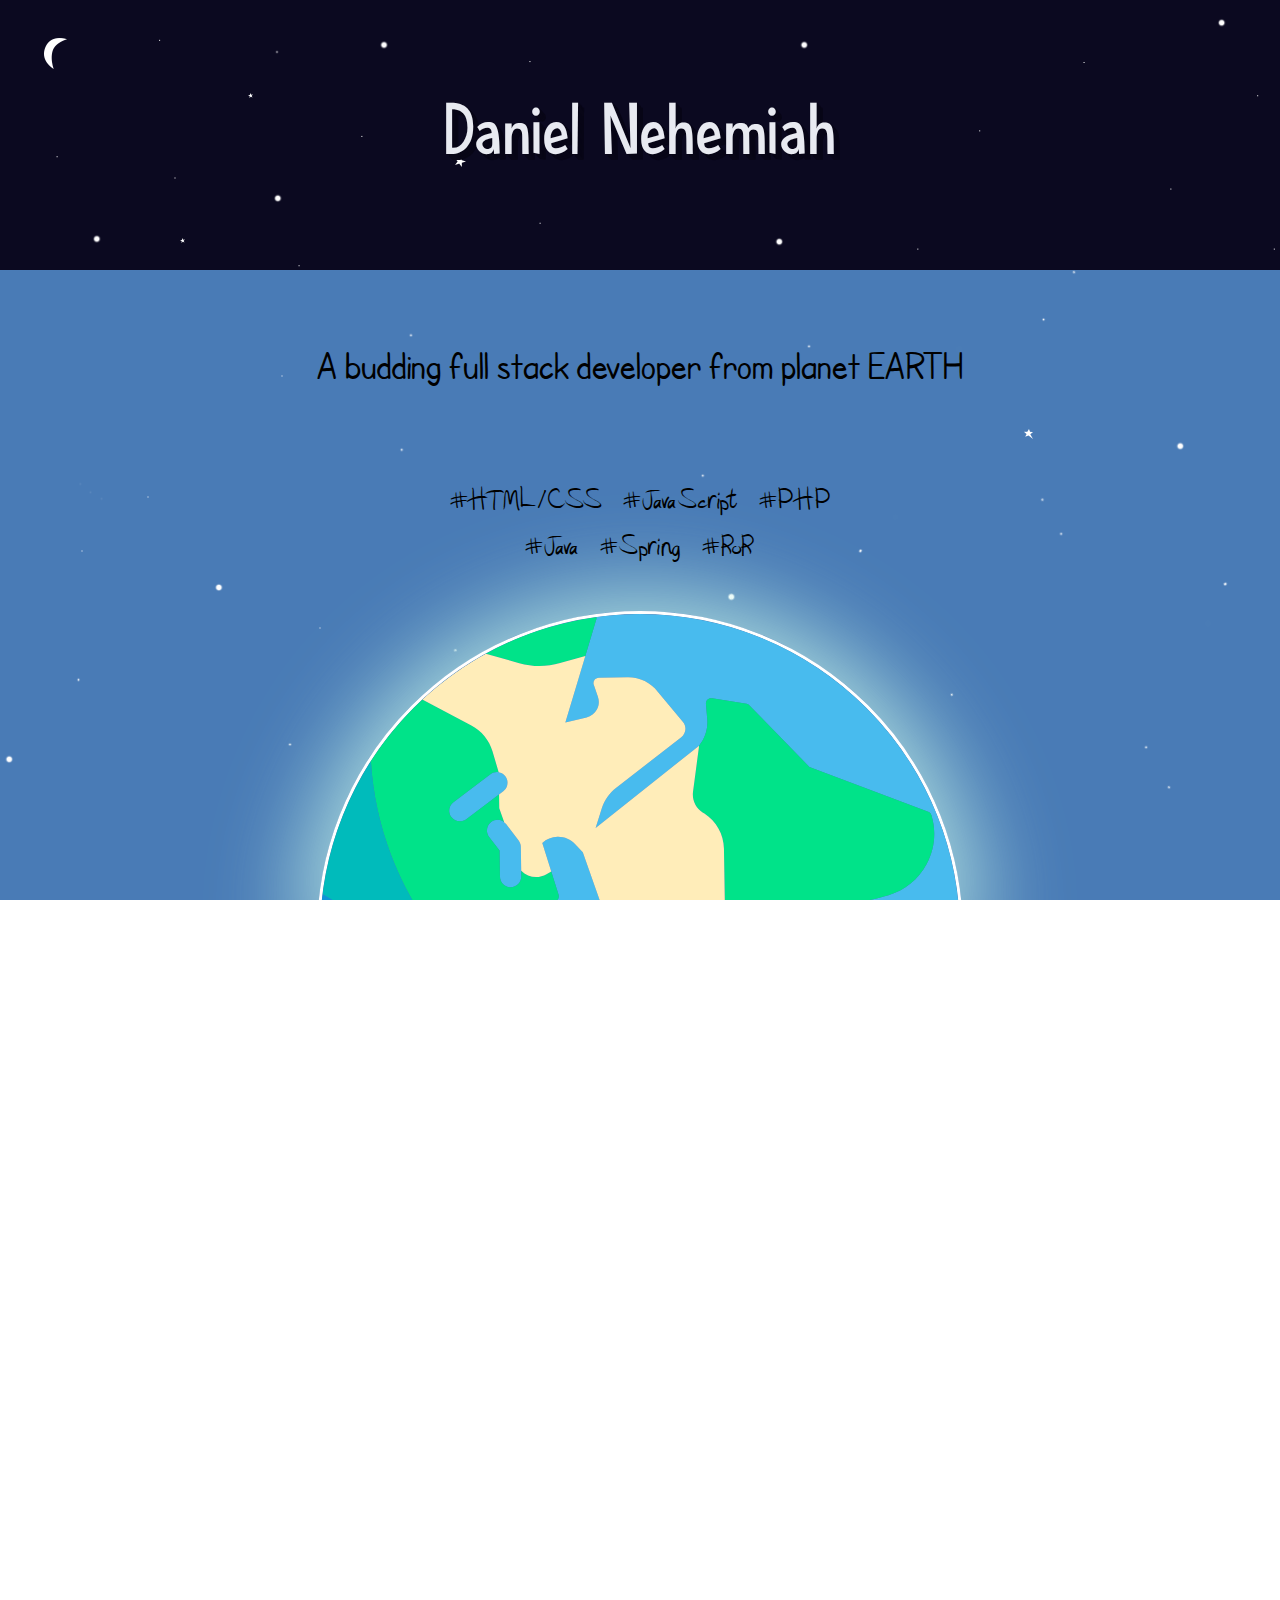
==== index.html @ 970ed088 "Update after one year" ====
<!DOCTYPE html>
<head>
	<meta charset="utf-8">
	<meta name="viewport" content="width=device-width, initial-scale=1">
	<meta name="description" content="A website about Daniel, a web developer based in Chennai, India.">
	<meta name="keywords" content="daniel, nehemiah, daniel nehemiah, web development, graphic design, websites, graphics, freelance, developer">
	<meta name="robots" content="index, follow">
	
	<!-- fullPage.js -->
	<link rel="stylesheet" type="text/css" href="css/jquery.fullPage.css" />

	<link rel="shortcut icon" href="favicon.png" type="image/x-icon">
	<link rel="icon" href="favicon.png" type="image/x-icon">

	<script src="js/jquery.min.js"></script>

	<!-- This following line is optional. Only necessary if you use the option css3:false and you want to use other easing effects rather than "linear", "swing" or "easeInOutCubic". -->
	<script src="js/vendors/jquery.easings.min.js"></script>


	<!-- This following line is only necessary in the case of using the plugin option `scrollOverflow:true` -->
	<script type="text/javascript" src="js/vendors/scrolloverflow.min.js"></script>

	<script type="text/javascript" src="js/jquery.fullPage.js"></script>

	<script type="text/javascript">
		$(document).ready(function() {
	    	$('#fullpage').fullpage({
	    		verticalCentered:false,
	    		sectionsColor: ['#497bs9', '#FFEB3B', '#FFEB3B', '#F44336', '#ecf0f1']
	    	});
		});
		
	</script>

	<!-- my custom styles -->
	<link rel="stylesheet" href="css/style.css">
	

	<title>Daniel Nehemiah</title>
	<script>
  (function(i,s,o,g,r,a,m){i['GoogleAnalyticsObject']=r;i[r]=i[r]||function(){
  (i[r].q=i[r].q||[]).push(arguments)},i[r].l=1*new Date();a=s.createElement(o),
  m=s.getElementsByTagName(o)[0];a.async=1;a.src=g;m.parentNode.insertBefore(a,m)
  })(window,document,'script','https://www.google-analytics.com/analytics.js','ga');

  ga('create', 'UA-81426646-1', 'auto');
  ga('send', 'pageview');

</script>
</head>
<body>
	
	<div id="fullpage">
		<div class="section">
			
				<header id="name">
						
						<h1>Daniel Nehemiah</h1>
					
				</header>
				
				<main id="first_section">
						<div id="tagline">
				    	<span>A budding full stack developer from planet EARTH</span>
						</div>
						<div id="hashtags_div">
						<span id="hashtags">#HTML/CSS   #JavaScript   #PHP<br>#Java   #Spring   #RoR</span></span>			   	
					    </div>
					    <div id="earth_div">
					    <div class="img_div"><img class="earth" src="images/earth_cut.svg"></div></div>
				</main>
			
		</div>
		<div class="section" id="second_section">
		<div id="education">
			<div class="title">
			<img class="icon" src="images/open-book.svg"><h1>Education</h1>
			</div>
			<div class="contents">
			<ul>
			    <li><dl>
			        <dt><img class= "calendar" src="images/calendar.svg">2009-2010</dt>
			        <hr>
			        <dd class="pink">High School</dd>
			        <dd>@ St. Michaels Academy, Chennai</dd>
			    </dl></li>

			    <li><dl>
			        <dt><img class= "calendar" src="images/calendar.svg">2010-2012</dt>
			        <hr>
			        <dd class="pink">Higher Secondary School</dd>
			        <dd>@ St. Michaels Academy, Chennai</dd>
			    </dl></li>

			    <li><dl>
			        <dt><img class= "calendar" src="images/calendar.svg">2012-2016<img class= "calendar" src="images/diploma.svg"></dt>
			        <hr>
			        <dd class="pink">Bachelor of Engineering in Computer Science</dd>
			        <dd>@ Sathyabama University,  Chennai</dd>
			    </dl></li>

			    <li><dl>
			        <dt><img class= "calendar" src="images/calendar.svg">2013-Future</dt>
			        <hr>
			        <dd class="pink">Anything interesting related to computers..</dd>
			        <dd>@ The Internet</dd>
			    </dl></li>
			</ul>
			</div>
		</div>
		<div id="technical">
			<div class="title">
			<h1>Technical Skills</h1><img class="icon" src="images/laptop.svg">
			</div>
			<div class="contents">
				<div class="bar"><div class="outer_bar">&nbsp;
				<div class="inner_bar" id="html">&nbsp;
				</div>
				</div><span>HTML/CSS</span></div>
				<div class="bar"><div class="outer_bar">&nbsp;
				<div class="inner_bar" id="js">&nbsp;
				</div>
				</div><span>JavaScript</span></div>
				<div class="bar"><div class="outer_bar">&nbsp;
				<div class="inner_bar" id="php">&nbsp;
				</div>
				</div><span>PHP</span></div>
				<div class="bar"><div class="outer_bar">&nbsp;
				<div class="inner_bar" id="sql">&nbsp;
				</div>
				</div><span>SQL</span></div>
				<div class="bar"><div class="outer_bar">&nbsp;
				<div class="inner_bar" id="java">&nbsp;
				</div>
				</div><span>Java, Spring</span></div>
				<div class="bar"><div class="outer_bar">&nbsp;
				<div class="inner_bar" id="cc">&nbsp;
				</div>
				</div><span>C/C++</span></div>
				<div class="bar"><div class="outer_bar">&nbsp;
				<div class="inner_bar" id="ror">&nbsp;
				</div>
				</div><span>RoR</span></div>
				<div class="bar"><div class="outer_bar">&nbsp;
				<div class="inner_bar" id="ps">&nbsp;
				</div>
				</div><span>UI Design</span></div>
			</div>
		</div>
		</div>
		<div class="section" id="third_section">
			<div id="technical_full">
			<div class="title">
			<h1>Technical Skills</h1><img class="icon" src="images/laptop.svg">
			</div>
			<div class="contents">
				<div class="bar"><div class="outer_bar">&nbsp;
				<div class="inner_bar" id="html">&nbsp;
				</div>
				</div><span>HTML/CSS</span></div>
				<div class="bar"><div class="outer_bar">&nbsp;
				<div class="inner_bar" id="js">&nbsp;
				</div>
				</div><span>JavaScript</span></div>
				<div class="bar"><div class="outer_bar">&nbsp;
				<div class="inner_bar" id="php">&nbsp;
				</div>
				</div><span>PHP</span></div>
				<div class="bar"><div class="outer_bar">&nbsp;
				<div class="inner_bar" id="sql">&nbsp;
				</div>
				</div><span>SQL</span></div>
				<div class="bar"><div class="outer_bar">&nbsp;
				<div class="inner_bar" id="java">&nbsp;
				</div>
				</div><span>Java/Spring</span></div>
				<div class="bar"><div class="outer_bar">&nbsp;
				<div class="inner_bar" id="cc">&nbsp;
				</div>
				</div><span>C/C++</span></div>
				<div class="bar"><div class="outer_bar">&nbsp;
				<div class="inner_bar" id="ror">&nbsp;
				</div>
				</div><span>RoR</span></div>
				<div class="bar"><div class="outer_bar">&nbsp;
				<div class="inner_bar" id="ps">&nbsp;
				</div>
				</div><span>UI Design</span></div>
			</div>
		</div>
		</div>
		<div class="section" >
			<div id="fourth_section">
				<div id="about_div"><h1>About Me</h1></div>
				<div id="para_div"><p>Apart from all the stuff you read above, I am a computer geek who likes working with computers. If there's a problem that needs a computer based solution, you can count me in. I like designing, photography and playing badminton too, that's what you'll find me doing if I'm not coding something up.</p></div>
				<div id="work_experience">Work Experience: Trainee Decision Scientist @Mu Sigma [2016-2017] Where I worked in the products division primarily building webapps for analytical solutions and also on a Java Spring, React.js and Node.js based framework built with microservices architecture.</div>
				<div id="avatar_div"><div id="circle"><img id="avatar" src="images/man.svg"></div></div>
				<div id="hash_div"><p>#webdev #programmer #graphicdesigner #photographer #leader #christfollower</p>
				</div>
				<div id="resume_div"><p>For a more detailed and formal document about me <a href="https://drive.google.com/file/d/0BxT3S8XrMB33WE96akVpaEJvQXc/view?usp=sharing">click here.</a> </p></div>
				
			</div>
			
		</div>
		<div class="section">
			<div id="fifth_section">
			<div id="com_title"><h1>Let's get in touch</h1></div>
			<div id="social_icons">
				<div id="icons_wrapper">
					<a href="https://www.facebook.com/daniel.nehemiah.1"><div class="social_icon"><img src="images/facebook.svg"></div></a>
					<a href="http://www.pinterest.com/danielnehemiah1"><div class="social_icon"><img src="images/pinterest.svg"></div></a>
					<a href="https://www.instagram.com/danielnehemiah/"><div class="social_icon"><img src="images/instagram.svg"></div></a>
					<a href="https://in.linkedin.com/in/daniel-nehemiah-c-a1a0b6a2"><div class="social_icon"><img src="images/linkedin.svg"></div></a>
				</div>
			</div>
			<div id="email"><h2>C Daniel <a href="secret.html">Nehemiah</a> Anand <br>danielnehemiah@rocketmail.com</h2></div>
			<div id="coprights">
				<p> &copy;Daniel Nehemiah. All rights reserved</p>
				<p id="freepik">Icons made by Freepik from www.flaticon.com is licensed by CC_3.0_BY</p>
			</div>
			</div>
		</div>
	</div>

	<!-- for section three -->
	<script type="text/javascript">
		var w = window.innerWidth;
		if (w>800) {
			var parent = document.getElementById("fullpage");
			var child = document.getElementById("third_section");
			parent.removeChild(child);
		}
	</script>
	</body>
</html>
---- css/style.css ----
*{
	margin: 0;
}

@font-face {
    font-family: DK;
    src: url(../fonts/DKBlueSheep.otf);
    font-weight: bold;
}

@font-face {
    font-family: SF;
    src: url(../fonts/SF_Cartoonist_Hand.ttf);
    /*font-weight: bold;*/
}
@font-face {
    font-family: Hashtag;
    src: url(../fonts/Hashtag.ttf);
    /*font-weight: bold;*/
}
header{
	background-color: #0b0920;
	height: 30%;
	position: relative;
}

header h1{	
	/*The next four lines help center text*/
	position: absolute;
  	top: 50%;
  	left: 50%;
  	transform: translate(-50%, -50%);

	text-align: center;
	font-family: "DK";
    font-size: 4em;
    margin: 0;
	text-shadow: #080617 .01em .01em 0, #080617 .02em .02em 0, #080617 .03em .03em 0, #080617 .04em .04em 0, #080617 .05em .05em 0, #080617 .06em .06em 0, #080617 .07em .07em 0, #080617 .08em .08em 0, #080617 .09em .09em 0, #080617 .1em .1em 0;
}

#name{
	color: #e8eaf1;
	border: 0;
	background-image: url("../images/stars1.png") ;
	background-repeat: no-repeat;
}

#first_section{

	background-color: #497bb6;

	/*padding-top: 2%;*/
	font-size: 250%;
	text-align: center;
	padding-bottom: 0px;
	height: 70%;
	background-image: url("../images/stars2.png") ;

}

#first_section #tagline{
	font-family: "SF";
	height: 30%;
	position: relative;

}

#first_section #tagline span{
		/*The next four lines help center text*/
	position: absolute;
  	top: 50%;
  	left: 50%;
  	transform: translate(-50%, -50%);
  	white-space: pre;
	}

#hashtags_div {
	height: 20%;
	position: relative;
}

#hashtags {
	/*The next four lines help center text*/
	position: absolute;
  	top: 50%;
  	left: 50%;
  	transform: translate(-50%, -50%);
}

#hashtag_right {
	padding-left: 8%;
}

#hashtags,#hashtag_right{
	font-family: "Hashtag";
	white-space: pre;
}

#earth_div {
	height: 50%;
}

#second_section{
	background-color: #FFEB3B;
}

#education {
	font-family: "SF";
	color: #673632;
	font-size: 1.8em;
	width: 46%;
	height: 100%;
	padding-top: 2%;
	padding-left: 4%;
    float: left;
}


.icon {
    width: 12%;
}

#education .calendar {
	width: 6%;
	padding-right: 2%;
	padding-left: 2%;
}

#education hr {
	width: 40%;
	border-top: 1px solid #fff;
}

#education li {
	display: block;
	padding-left: 8%;
	padding-bottom: 4%;
	height: 20%;
}

#education ul {
	height: 100%;
}

#education dd {
	margin-top: 0.3em;
}


#education h1{
	display: inline;
	padding-left: 5%;
	font-size: 2.6em;
	font-weight: normal;
}

#education .pink {
	color: #ff5f53;
}

.title{
	height: 10%;
	padding-bottom: 8%;
}

.contents {
	height: 82%;
}

#technical {
	font-family: "SF";
	color: #673632;
	font-size: 1.8em;
	padding-top: 2%;
	padding-right: 4%;
	height: 100%;
/*	border-left-color: white;
    border-left-width: medium;
    border-left-style: dotted;*/ 
    float: right;
    text-align: right;
    width: 46%;
}

#technical h1{
	display: inline;
	padding-right: 5%;
	font-size: 2.6em;
	font-weight: normal;
}

.bar {
	height: 12.5%;
}

.bar span {
	display: inline-block;
	padding-left: 3%;
	width: 22%;
}

.outer_bar {
	background-color: white;
	width: 70%;	
	display: inline-block;
	font-size: 0.7em;

}

.inner_bar {
	background-color: #00ff84;
	display: inline-block;
    -webkit-box-shadow: inset 0px 0px 0px 5px rgba(255,255,255,1);
	-moz-box-shadow: inset 0px 0px 0px 5px rgba(255,255,255,1);
	box-shadow: inset 0px 0px 0px 5px rgba(255,255,255,1);
}

#html {
	width: 65%;
}

#js {
	width: 40%;
}

#php,#sql {
	width: 50%;
}

#java {
	width: 70%;
}

#cc {
	width: 30%;
}

#ror {
	width: 40%;
}

#ps {
	width: 70%;
}

#third_section{
	background-color: #ffeb3b;
}

#technical_full {
	font-family: "SF";
	color: #673632;
	font-size: 1.8em;
	padding-top: 2%;
	padding-right: 4%;
	height: 100%;
text-align: right;
}


#technical_full h1{
	display: inline;
	padding-right: 5%;
	font-size: 2.6em;
	font-weight: normal;
}

#technical_full .bar {
	height: 12.5%;
}

#technical_full .bar span {
	display: inline-block;
	padding-left: 3%;
	width: 22%;
}

#technical_full .outer_bar {
	background-color: white;
	width: 70%;	
	display: inline-block;
	font-size: 0.7em;

}

#technical_full .inner_bar {
	background-color: #00ff84;
	display: inline-block;
    -webkit-box-shadow: inset 0px 0px 0px 5px rgba(255,255,255,1);
	-moz-box-shadow: inset 0px 0px 0px 5px rgba(255,255,255,1);
	box-shadow: inset 0px 0px 0px 5px rgba(255,255,255,1);
}

#fourth_section{
	background-color: #F44336;
	height: 100%;
	font-family: "SF";
	font-size: 2.1em;
}

#fourth_section #about_div {
	height: 15%;
	color: #ffeb3b;
	position: relative;
}

#fourth_section #about_div h1{
	/*The next four lines help center text*/
	position: absolute;
  	top: 50%;
  	left: 50%;
  	transform: translate(-50%, -50%);

	font-size: 2em;
	font-weight: normal;
}

#fourth_section #para_div{
	color: white;
	text-align: center;
	width: 80%;
	height: 22%;
	margin: auto;
	line-height: 1.5;
}

#work_experience {
	padding-top: 4%;
	font-family: SF;
	height: 15%;
	color: white;
	text-align: center;
	width: 80%;
	margin: auto;
	font-size: 0.7em;
	font-style: italic;
}


#avatar {
	width: 100%;
}

#avatar_div {
	
	height: 23%;
	position: relative;
	margin-top: 2%;
	margin-bottom: 2%;
}

#circle {
	border-radius: 95px;
	width: 190px;
	background-color: white;
	overflow: hidden;
	/*The next four lines help center text*/
	position: absolute;
  	top: 50%;
  	left: 50%;
  	transform: translate(-50%, -50%);

}

#fourth_section #hash_div {
	height: 10%;
	font-family: "Hashtag";
	text-align: center;
	color: white;
	margin: auto;
	font-size: 1.5em;
}



#resume_div {
	height: 10%;
	text-align: center;
	color: #3a3a3a;
	font-size: 0.9em;
}



#fifth_section {
	background-color: #ecf0f1;
	height: 100%;
	text-align: center;
	font-family: "SF";
	font-size: 150%;
}

#fifth_section h1{
	padding-top: 5%;
	font-weight: normal;
	font-size: 250%;
}

#fifth_section h2 {
	font-weight: normal;
}

#com_title {
	height: 17%;
}

#social_icons {
	height: 41%;
	position: relative;
}

#icons_wrapper {
	/*The next four lines help center text*/
	position: absolute;
  	top: 50%;
  	left: 50%;
  	transform: translate(-50%, -50%);
  	width: 100%;
}

.social_icon {
	padding-left: 5%;
	padding-right: 5%;
	width: 8%;
	display: inline-block;
}

.social_icon img{
	height: 70%;
}

#email {
	height: 20%;
}

#email a{
	text-decoration: none;
	color: unset;	
}

#copyrights {
	height: 20%;
}

#freepik {
	padding-top: 2%;
	font-size: 0.6em;
}

.earth {
	width: 640px;
	position: relative;
}

.img_div {
	border-radius: 640px 640px 0 0;
	width: 640px;
	height: 320px;
	overflow: hidden;
	/*-webkit-box-shadow: 0px 0px 78px 6px rgba(217, 223, 255, 0.75);
	-moz-box-shadow: 0px 0px 78px 6px rgba(217, 223, 255, 0.75);
	box-shadow: 0px 0px 78px 6px rgba(217, 223, 255, 0.75);*/
	-webkit-box-shadow: 0px 0px 93px 17px rgba(198,247,233,0.81);
-moz-box-shadow: 0px 0px 93px 17px rgba(198,247,233,0.81);
box-shadow: 0px 0px 93px 17px rgba(198,247,233,0.81);
	margin: auto;
	margin-top: 2%;
	border-style: solid;
	border-color: #ffffff;

}

@media all and (max-width: 1800px) {
	  #fourth_section #para_div{
		font-size: 0.98em;
	  }
	  #fourth_section #para_div {
	  	width: 80%;	
	  	line-height: 1.2;
	  }
}

@media all and (max-width: 1135px) {
	  .img_div {
		border-radius: 600px 600px 0 0;
		width: 600px;
		height: 300px;
		overflow: hidden;
		-webkit-box-shadow: 0px 0px 78px 6px rgba(217, 223, 255, 0.75);
		-moz-box-shadow: 0px 0px 78px 6px rgba(217, 223, 255, 0.75);
		box-shadow: 0px 0px 78px 6px rgba(217, 223, 255, 0.75);
		margin: auto;
		margin-top: 2%;
	}
	.earth {
	/*margin-top: 2%;*/
	width: 600px;
	}
	#education, #technical {
		font-size: 1.6em;
	}
	.inner_bar {
    -webkit-box-shadow: inset 0px 0px 0px 3.5px rgba(255,255,255,1);
	-moz-box-shadow: inset 0px 0px 0px 3.5px rgba(255,255,255,1);
	box-shadow: inset 0px 0px 0px 3.5px rgba(255,255,255,1);
	}
	.outer_bar {
		font-size: 0.6em;
	}
	  #fourth_section #para_div, #fourth_section #resume_div{
	  	font-size: 0.85em;
	  	line-height: 1.1;
	  }
	  #fourth_section #hash_div {
	  	font-size: 1.2em;
	  }
	  #fifth_section h1{
		font-size: 200%;
	}
	.social_icon {
		width: 10%;
	}
}


@media all and (max-width: 960px) {
	#education, #technical {
		font-size: 1.5em;
	}
	.inner_bar {
    -webkit-box-shadow: inset 0px 0px 0px 3.5px rgba(255,255,255,1);
	-moz-box-shadow: inset 0px 0px 0px 3.5px rgba(255,255,255,1);
	box-shadow: inset 0px 0px 0px 3.5px rgba(255,255,255,1);
}

}

@media all and (max-width: 800px) {
	  .img_div {
		border-radius: 600px 600px 0 0;
		width: 600px;
		height: 300px;
		overflow: hidden;
		-webkit-box-shadow: 0px 0px 78px 6px rgba(217, 223, 255, 0.75);
		-moz-box-shadow: 0px 0px 78px 6px rgba(217, 223, 255, 0.75);
		box-shadow: 0px 0px 78px 6px rgba(217, 223, 255, 0.75);
		margin: auto;
		margin-top: 2%;
	}
	.earth {
	width: 600px;
	}
	*{
		font-size: 0.98em;
	}
	#education{
		font-size: 1.8em;
		width: unset;
	}
	#technical {
		display: none;
	}
	#technical_full {
		font-size: 1.8em;
	}
	#fifth_section {
		font-size: 1.8em;
	}

}


@media all and (max-width: 700px) {
	  .img_div {
		border-radius: 500px 500px 0 0;
		width: 500px;
		height: 250px;
		overflow: hidden;
		-webkit-box-shadow: 0px 0px 78px 6px rgba(217, 223, 255, 0.75);
		-moz-box-shadow: 0px 0px 78px 6px rgba(217, 223, 255, 0.75);
		box-shadow: 0px 0px 78px 6px rgba(217, 223, 255, 0.75);
		margin: auto;
		margin-top: 2%;
	}
	.earth {
	/*margin-top: 2%;*/
	width: 500px;
	}
	*{
		font-size: 0.94em;
	}
	#first_section {
		font-size: 300%;
	}
	#first_section #tagline span{
  	white-space: pre-wrap;
	}
	#education{
		font-size: 2.4em;
	}
	#technical_full {
		font-size: 2.3em;
	}
	#technical_full .inner_bar {
    -webkit-box-shadow: inset 0px 0px 0px 3.2px rgba(255,255,255,1);
	-moz-box-shadow: inset 0px 0px 0px 3.2px rgba(255,255,255,1);
	box-shadow: inset 0px 0px 0px 3.2px rgba(255,255,255,1);
	}
	#fourth_section #para_div, #fourth_section #hash_div {
		font-size: 1.15em;
	}
	#fourth_section #para_div{
		height: unset;
		width: 90%;
	}
	#fifth_section {
		font-size: 2.2em;
	}
	.social_icon {
		width: 13%;
	}
}

@media all and (max-width: 600px) {
	#fourth_section #circle{
		width: 150px;
	}
	#fourth_section #para_div{
		font-size: 1em;
	}
}

@media all and (max-width: 500px) {
	  .img_div {
		border-radius: 410px 410px 0 0;
		width: 410px;
		height: 205px;
		overflow: hidden;
		-webkit-box-shadow: 0px 0px 78px 6px rgba(217, 223, 255, 0.75);
		-moz-box-shadow: 0px 0px 78px 6px rgba(217, 223, 255, 0.75);
		box-shadow: 0px 0px 78px 6px rgba(217, 223, 255, 0.75);
		margin: auto;
		margin-top: 2%;
	}
	.earth {
	/*margin-top: 2%;*/
	width: 410px;
	}
	#first_section {
		font-size: 265%;
	}
	#hashtags{
	white-space: pre-wrap;
	width: 80%;
	}
	#education{
		font-size: 2.1em;
	}
	#education h1{
	font-size: 2.3em;
	}
	#technical_full {
		font-size: 2.0em;
	}
	#technical_full .inner_bar {
    -webkit-box-shadow: inset 0px 0px 0px 3px rgba(255,255,255,1);
	-moz-box-shadow: inset 0px 0px 0px 3px rgba(255,255,255,1);
	box-shadow: inset 0px 0px 0px 3px rgba(255,255,255,1);
	}
	#technical_full h1{
	font-size: 2.3em;
	}
	#fourth_section #circle{
		width: 130px;
	}
	#fifth_section #copyrights{
		width: 85%;
	}
	#fifth_section {
		font-size: 2.3em;
	}
	.social_icon {
		width: 14%;
	}
}

@media all and (max-width: 400px) {
	  .img_div {
		border-radius: 280px 280px 0 0;
		width: 280px;
		height: 140px;
		overflow: hidden;
		-webkit-box-shadow: 0px 0px 78px 6px rgba(217, 223, 255, 0.75);
		-moz-box-shadow: 0px 0px 78px 6px rgba(217, 223, 255, 0.75);
		box-shadow: 0px 0px 78px 6px rgba(217, 223, 255, 0.75);
		margin: auto;
		margin-top: 2%;
	}
	.earth {
	/*margin-top: 2%;*/
	width: 280px;
	}
	*{
		font-size: 0.94em;
	}
	#first_section {
		font-size: 250%;
	}
	#hashtags{
	white-space: pre-wrap;
	}
	#hashtags_div {
	height: 30%;
	}
	#first_section #tagline{
	height: 40%;
	}
	#earth_div {
	height: 30%;
	}
	#education li {
    padding-left: 0;
    width: 99%;
	}
	#fourth_section #circle{
		width: 90px;
	}
	#fourth_section{
		font-size: 1.7em;
	}
	#fourth_section #avatar_div {
		height: 20%;
	}
	#fifth_section {
		font-size: 2em;
	}
	.social_icon {
		width: 13.5%;
	}
}

/*for iPhone 4*/
@media all and (max-height: 480px) {
	  #education li {
    height: unset;
	}
	#fourth_section #circle{
		width: 80px;
	}
	#fourth_section #avatar_div{
		margin-bottom: unset;
		margin-top: unset;
	}
	#fourth_section{
		font-size: 1.5em;
	}
}

/*for iPhone 4 landscape*/
@media all and (max-width: 481px) and (max-height: 321px) and (min-height: 300px) {
	  * {
    font-size: 0.89em;
	}
	  #education li {
		display: inline-block;
		padding-left: unset;
		width: 49%;
		padding-bottom: 5%;
		font-size: 1.3em
	}
	#technical_full {
		font-size: 2em;
	}
	#technical_full .contents {
    height: 70%;
	}
	#technical_full .inner_bar {
    -webkit-box-shadow: inset 0px 0px 0px 2.5px rgba(255,255,255,1);
	-moz-box-shadow: inset 0px 0px 0px 2.5px rgba(255,255,255,1);
	box-shadow: inset 0px 0px 0px 2.5px rgba(255,255,255,1);
	}
	.icon {
		width: 7%;
	}
	#fourth_section #circle{
		width: 50px;
	}
	#fourth_section{
		font-size: 1.8em;
	}
}

/*for iPhone 5 landscape*/
@media all and (max-width: 570px) and (max-height: 321px) and (min-height: 300px) {
	  * {
    font-size: 0.89em;
	}
	  #education li {
		display: inline-block;
		padding-left: unset;
		width: 49%;
		padding-bottom: 5%;
		font-size: 1.3em
	}
	#technical_full {
		font-size: 2em;
	}
	#technical_full .contents {
    height: 70%;
	}
	#technical_full .inner_bar {
    -webkit-box-shadow: inset 0px 0px 0px 2.5px rgba(255,255,255,1);
	-moz-box-shadow: inset 0px 0px 0px 2.5px rgba(255,255,255,1);
	box-shadow: inset 0px 0px 0px 2.5px rgba(255,255,255,1);
	}
	.icon {
		width: 7%;
	}
	#education h1{
		font-size: 1.9em;
	}
	#fourth_section #circle{
		width: 60px;
	}
	#fourth_section{
		font-size: 1.8em;
	}

}

/*For Nexus 6P, iPhone 6Plus and Nexus 5X not iPhone 6*/
@media all and (max-width: 435px) and (min-width: 376px) and (max-height: 773px) and (min-height: 659px) {
	.img_div {
		position: absolute;
		bottom: 0;
		left: 0;
		right: 0;
	}
	#education{
		font-size: 2.4em;
	}
	#technical_full {
		font-size: 2.3em;
	}

	#fourth_section #para_div {
    font-size: 0.9em;
    height: 35%;
	}
	#fourth_section #about_div {
		height: 15%;
	}

}

/*For iPad*/
@media all and (max-width: 770px) and (max-height: 1100px) and (min-height: 1000px) {
	.img_div {
		position: absolute;
		bottom: 0;
		left: 0;
		right: 0;
	}
	#first_section {
		font-size: 280%;
	}
	#education{
		font-size: 2.4em;
	}
	#technical_full {
		font-size: 2.3em;
	}
	#fourth_section #para_div {
	  	width: 70%;
	  	font-size: 1em;
	  	height: 33%;
	  }
	 #fourth_section #hash_div{
		font-size: 1em;
	 }
	 #fourth_section #about_div {
		height: 15%;
	}
	#fifth_section {
		font-size: 2.4em;
	}
	.social_icon {
		width: 14%;
	}
}

/*For Landscape phones*/
@media all and (max-width: 650px) and (max-height: 384px) and (min-height: 280px) {
	#first_section {
		font-size: 240%;
	}
	#hashtags_div {
	height: 30%;
	}
	#first_section #tagline{
	height: 40%;
	}
	#earth_div {
	height: 30%;
	}
	#education{
		font-size: 2.0em;
	}
	#education h1{
		font-size: 1.9em;
	}
	.icon {
		width: 7%;
	}
	#education li {
		display: inline-block;
		padding-left: unset;
		width: 49%;
		padding-bottom: 5%;
		font-size: 0.97em
	}
	#technical_full {
		font-size: 1.7em;
	}
	#technical_full .contents {
    height: 70%;
	}
	#technical_full .inner_bar {
    -webkit-box-shadow: inset 0px 0px 0px 2.5px rgba(255,255,255,1);
	-moz-box-shadow: inset 0px 0px 0px 2.5px rgba(255,255,255,1);
	box-shadow: inset 0px 0px 0px 2.5px rgba(255,255,255,1);
	}
	#fourth_section #avatar_div {
		margin-top: 1%;
	}
	#fifth_section {
		font-size: 1.8em;
	}
	.social_icon {
		width: 9%;
	}
}

/*Nexus 5x Landscape*/
@media all and (max-width: 773px) and (max-height: 435px) and (min-height: 350px) {
	#first_section {
		font-size: 240%;
	}
	.icon {
		width: 7%;
	}
	#education li {
		display: inline-block;
		padding-left: unset;
		width: 49%;
		padding-bottom: 5%;
		font-size: 0.97em
	}
	#technical_full {
		font-size: 1.7em;
	}
	#technical_full .contents {
    height: 70%;
	}
	#technical_full .inner_bar {
    -webkit-box-shadow: inset 0px 0px 0px 2.5px rgba(255,255,255,1);
	-moz-box-shadow: inset 0px 0px 0px 2.5px rgba(255,255,255,1);
	box-shadow: inset 0px 0px 0px 2.5px rgba(255,255,255,1);
	}
	#education h1{
		font-size: 1.9em;
	}
	#fourth_section #avatar_div{
		margin-bottom: 1.5%;
		margin-top: 1.5%;
	}
	#fourth_section{
		font-size: 1.53em;
	}
	#fifth_section {
		font-size: 1.9em;
	}
	.social_icon {
		width: 10%;
	}
}
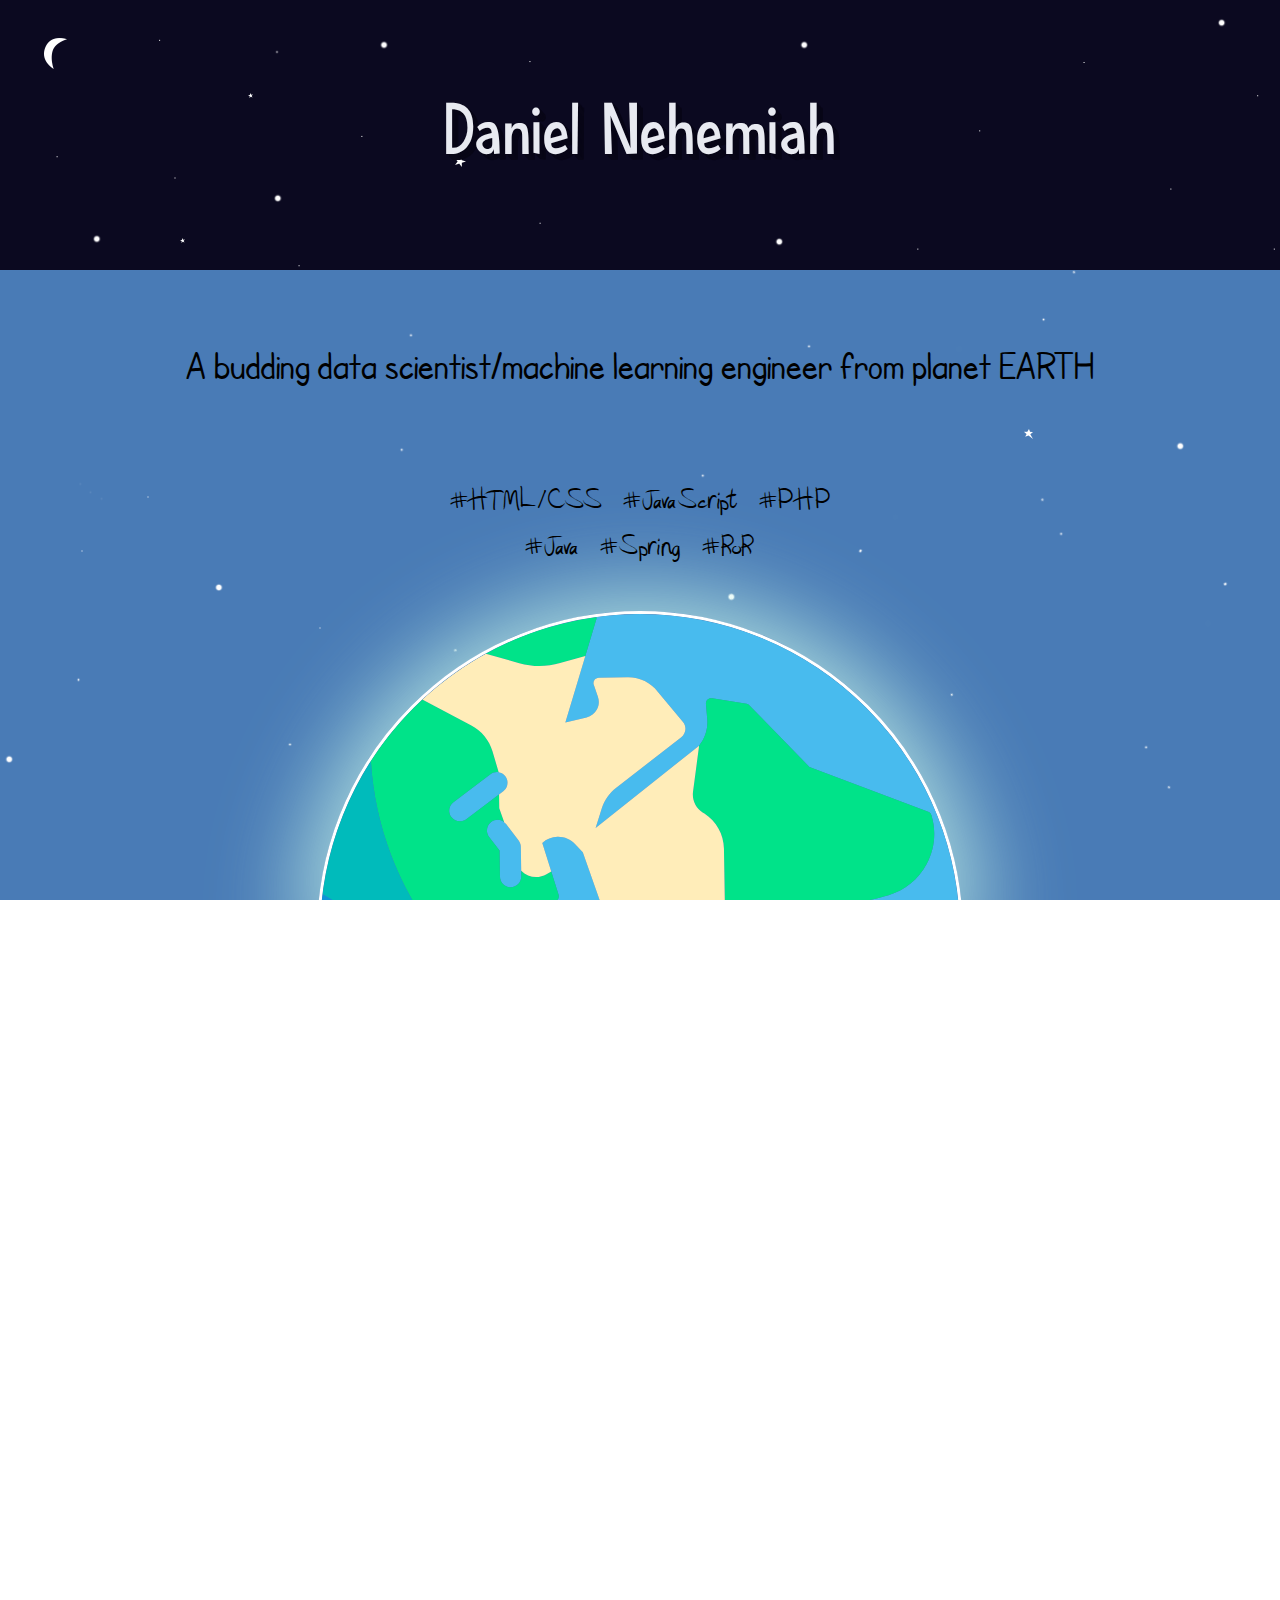
==== commit 95e783ef: "Removed work experience description and changed description hashtags" ====
--- a/index.html
+++ b/index.html
@@ -62,7 +62,7 @@
 				
 				<main id="first_section">
 						<div id="tagline">
-				    	<span>A budding full stack developer from planet EARTH</span>
+				    	<span>A budding data scientist/machine learning engineer from planet EARTH</span>
 						</div>
 						<div id="hashtags_div">
 						<span id="hashtags">#HTML/CSS   #JavaScript   #PHP<br>#Java   #Spring   #RoR</span></span>			   	
@@ -194,9 +194,9 @@
 			<div id="fourth_section">
 				<div id="about_div"><h1>About Me</h1></div>
 				<div id="para_div"><p>Apart from all the stuff you read above, I am a computer geek who likes working with computers. If there's a problem that needs a computer based solution, you can count me in. I like designing, photography and playing badminton too, that's what you'll find me doing if I'm not coding something up.</p></div>
-				<div id="work_experience">Work Experience: Trainee Decision Scientist @Mu Sigma [2016-2017] Where I worked in the products division primarily building webapps for analytical solutions and also on a Java Spring, React.js and Node.js based framework built with microservices architecture.</div>
+				<div id="work_experience">Work Experience: Trainee Decision Scientist @Mu Sigma [2016-Present]</div>
 				<div id="avatar_div"><div id="circle"><img id="avatar" src="images/man.svg"></div></div>
-				<div id="hash_div"><p>#webdev #programmer #graphicdesigner #photographer #leader #christfollower</p>
+				<div id="hash_div"><p>#programmer #datascientist #mlengineer #photographer #leader #christfollower</p>
 				</div>
 				<div id="resume_div"><p>For a more detailed and formal document about me <a href="https://drive.google.com/file/d/0BxT3S8XrMB33WE96akVpaEJvQXc/view?usp=sharing">click here.</a> </p></div>
 				
--- a/css/style.css
+++ b/css/style.css
@@ -325,9 +325,9 @@
 }
 
 #work_experience {
-	padding-top: 4%;
+	padding-top: 2%;
 	font-family: SF;
-	height: 15%;
+	height: 14%;
 	color: white;
 	text-align: center;
 	width: 80%;
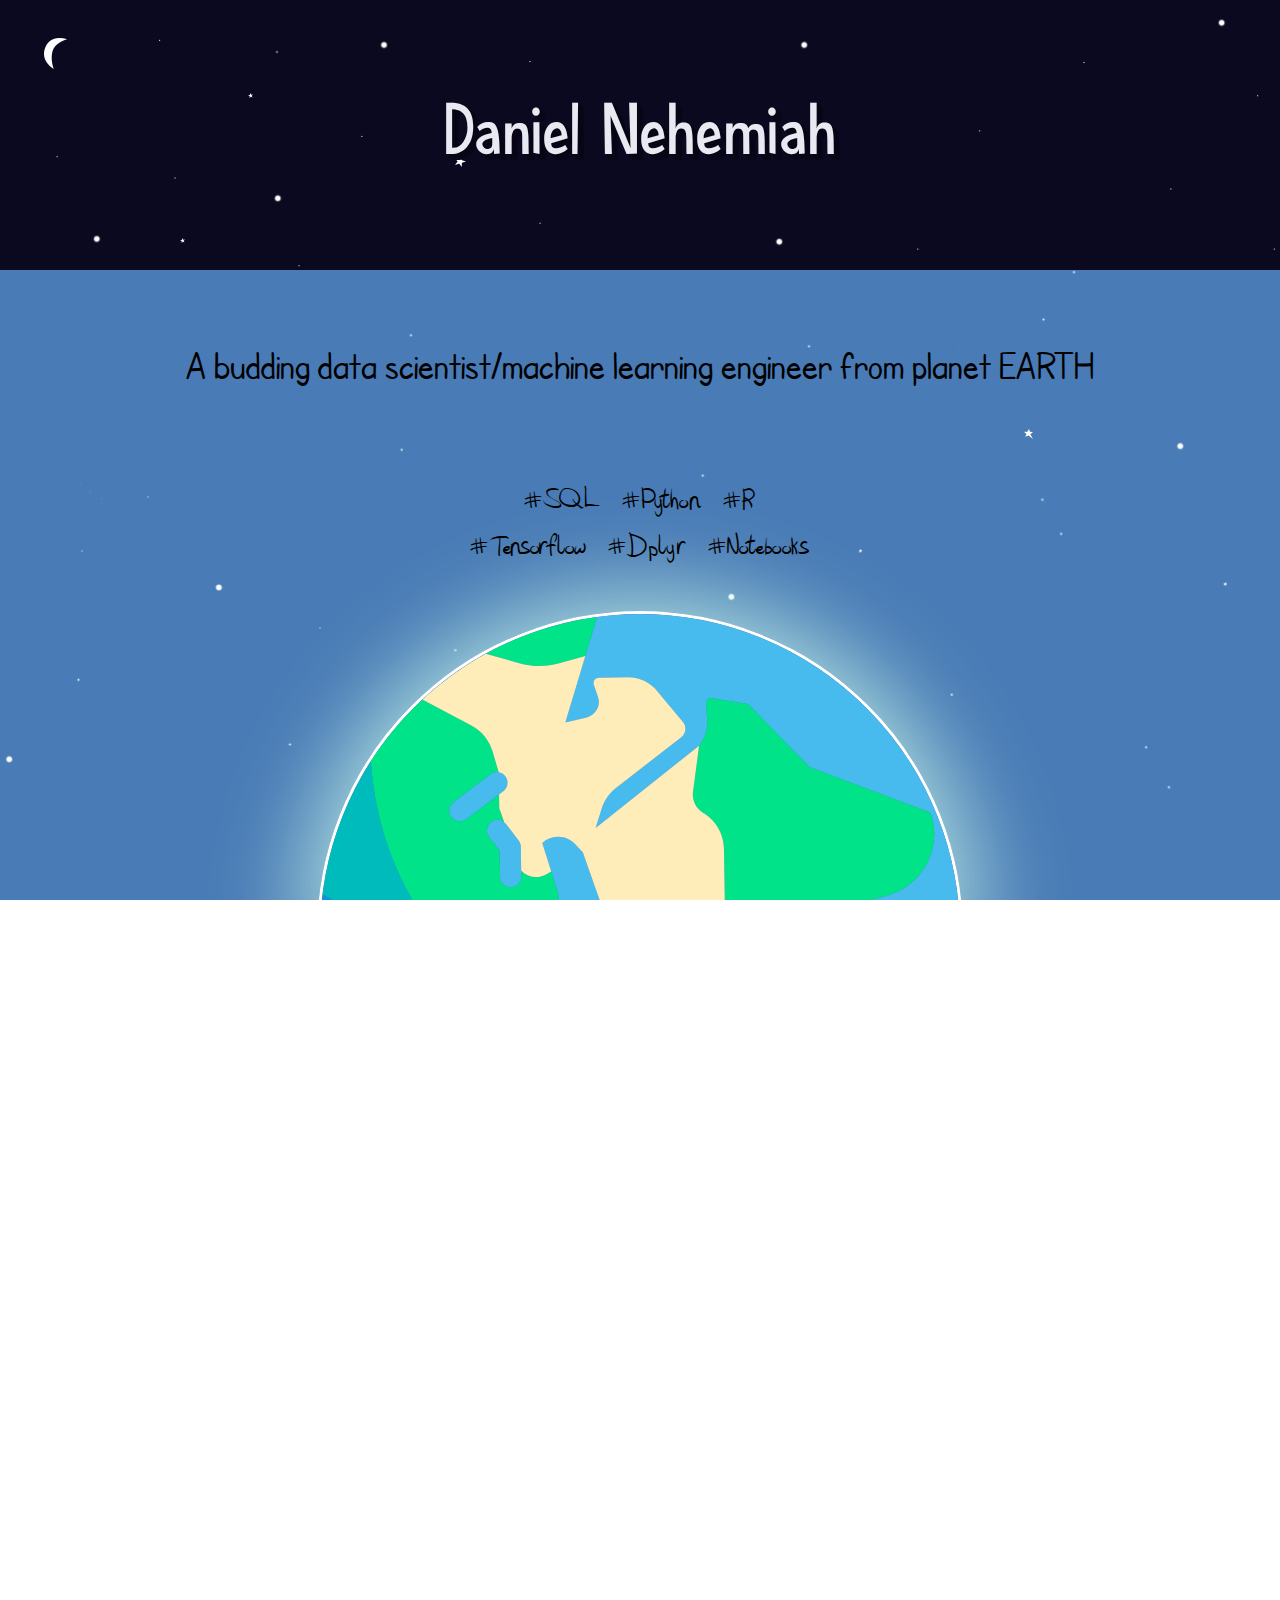
==== commit 58e87f34: "Update index.html" ====
--- a/index.html
+++ b/index.html
@@ -2,8 +2,8 @@
 <head>
 	<meta charset="utf-8">
 	<meta name="viewport" content="width=device-width, initial-scale=1">
-	<meta name="description" content="A website about Daniel, a web developer based in Chennai, India.">
-	<meta name="keywords" content="daniel, nehemiah, daniel nehemiah, web development, graphic design, websites, graphics, freelance, developer">
+	<meta name="description" content="A website about Daniel, a data scientist based out of Chennai, India.">
+	<meta name="keywords" content="daniel, nehemiah, daniel nehemiah, websites, graphics, freelance, developer, data scientist, machine learning, neural networks">
 	<meta name="robots" content="index, follow">
 	
 	<!-- fullPage.js -->
@@ -65,7 +65,7 @@
 				    	<span>A budding data scientist/machine learning engineer from planet EARTH</span>
 						</div>
 						<div id="hashtags_div">
-						<span id="hashtags">#HTML/CSS   #JavaScript   #PHP<br>#Java   #Spring   #RoR</span></span>			   	
+						<span id="hashtags">#SQL   #Python   #R<br>#Tensorflow   #Dplyr   #Notebooks</span></span>			   	
 					    </div>
 					    <div id="earth_div">
 					    <div class="img_div"><img class="earth" src="images/earth_cut.svg"></div></div>
@@ -115,37 +115,44 @@
 			</div>
 			<div class="contents">
 				<div class="bar"><div class="outer_bar">&nbsp;
-				<div class="inner_bar" id="html">&nbsp;
-				</div>
-				</div><span>HTML/CSS</span></div>
-				<div class="bar"><div class="outer_bar">&nbsp;
-				<div class="inner_bar" id="js">&nbsp;
-				</div>
-				</div><span>JavaScript</span></div>
-				<div class="bar"><div class="outer_bar">&nbsp;
-				<div class="inner_bar" id="php">&nbsp;
-				</div>
-				</div><span>PHP</span></div>
+				<div class="inner_bar" id="pythonr">&nbsp;
+				</div>
+				</div><span>Python/R</span></div>
+				
+				<div class="bar"><div class="outer_bar">&nbsp;
+				<div class="inner_bar" id="tensorflow">&nbsp;
+				</div>
+				</div><span>Tensorflow</span></div>
+				
+				<div class="bar"><div class="outer_bar">&nbsp;
+				<div class="inner_bar" id="dplyr">&nbsp;
+				</div>
+				</div><span>Dplyr</span></div>
+				
 				<div class="bar"><div class="outer_bar">&nbsp;
 				<div class="inner_bar" id="sql">&nbsp;
 				</div>
 				</div><span>SQL</span></div>
+				
 				<div class="bar"><div class="outer_bar">&nbsp;
 				<div class="inner_bar" id="java">&nbsp;
 				</div>
-				</div><span>Java, Spring</span></div>
-				<div class="bar"><div class="outer_bar">&nbsp;
-				<div class="inner_bar" id="cc">&nbsp;
-				</div>
-				</div><span>C/C++</span></div>
-				<div class="bar"><div class="outer_bar">&nbsp;
-				<div class="inner_bar" id="ror">&nbsp;
-				</div>
-				</div><span>RoR</span></div>
-				<div class="bar"><div class="outer_bar">&nbsp;
-				<div class="inner_bar" id="ps">&nbsp;
-				</div>
-				</div><span>UI Design</span></div>
+				</div><span>Java, Android Dev, DevOps</span></div>
+				
+				<div class="bar"><div class="outer_bar">&nbsp;
+				<div class="inner_bar" id="webdev">&nbsp;
+				</div>
+				</div><span>Web Development</span></div>
+				
+				<div class="bar"><div class="outer_bar">&nbsp;
+				<div class="inner_bar" id="powerbi">&nbsp;
+				</div>
+				</div><span>Excel/PowerBI</span></div>
+				
+				<div class="bar"><div class="outer_bar">&nbsp;
+				<div class="inner_bar" id="de">&nbsp;
+				</div>
+				</div><span>Data Engineering</span></div>
 			</div>
 		</div>
 		</div>
@@ -194,7 +201,7 @@
 			<div id="fourth_section">
 				<div id="about_div"><h1>About Me</h1></div>
 				<div id="para_div"><p>Apart from all the stuff you read above, I am a computer geek who likes working with computers. If there's a problem that needs a computer based solution, you can count me in. I like designing, photography and playing badminton too, that's what you'll find me doing if I'm not coding something up.</p></div>
-				<div id="work_experience">Work Experience: Trainee Decision Scientist @Mu Sigma [2016-Present]</div>
+				<div id="work_experience">Work Experience: Decision Scientist @Mu Sigma [2016-Present]</div>
 				<div id="avatar_div"><div id="circle"><img id="avatar" src="images/man.svg"></div></div>
 				<div id="hash_div"><p>#programmer #datascientist #mlengineer #photographer #leader #christfollower</p>
 				</div>
